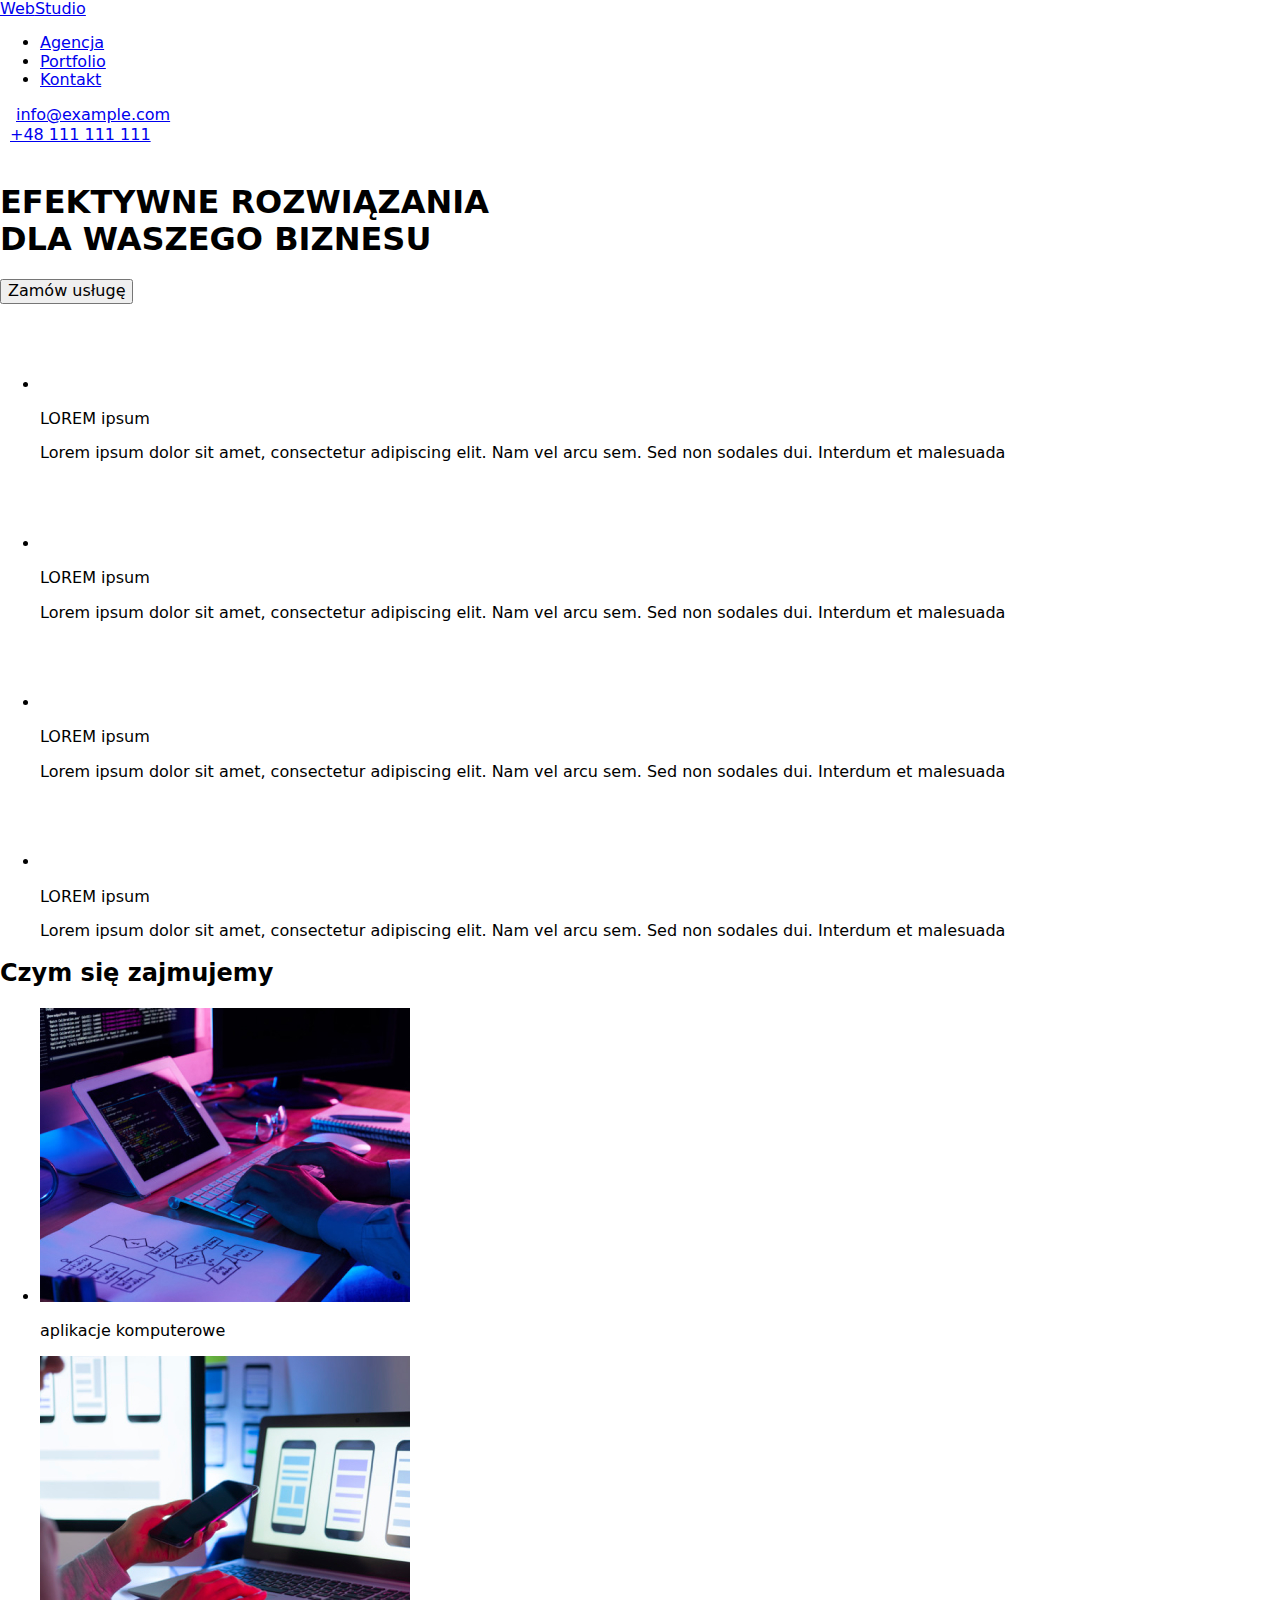
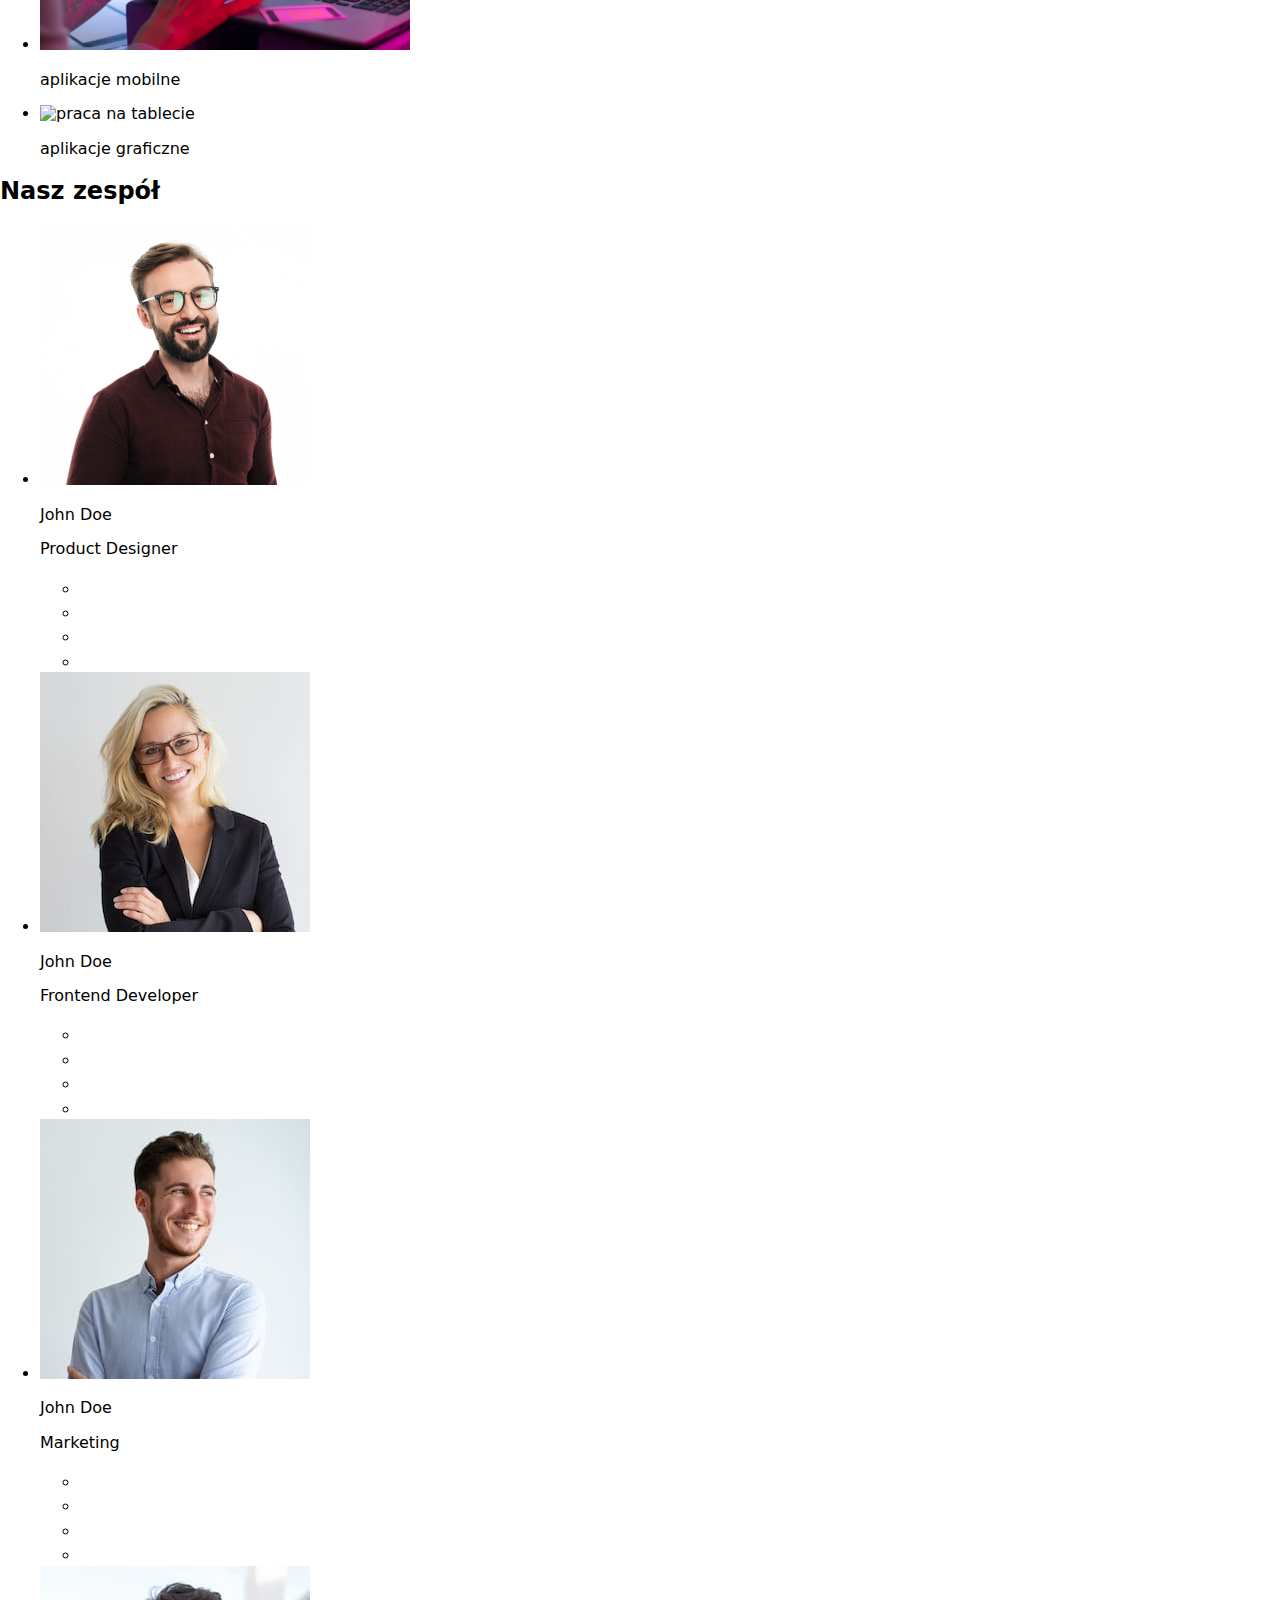
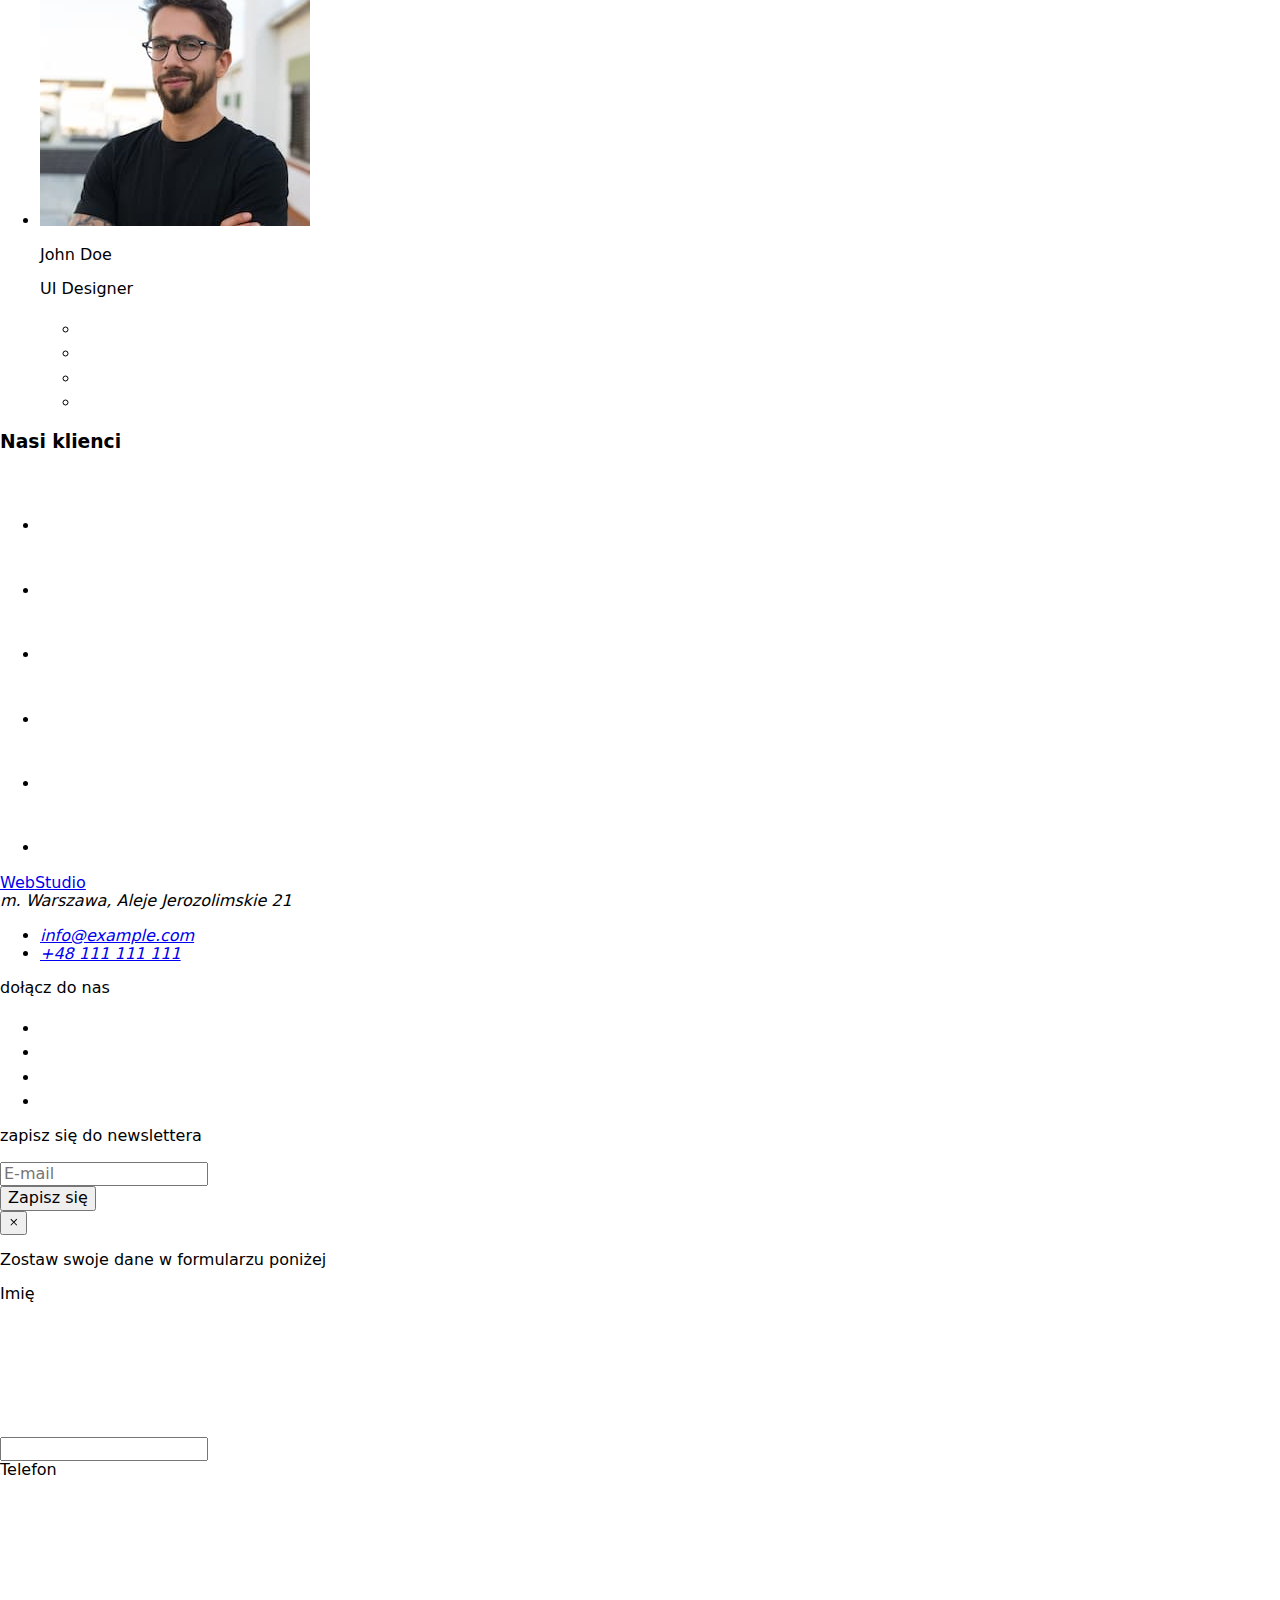
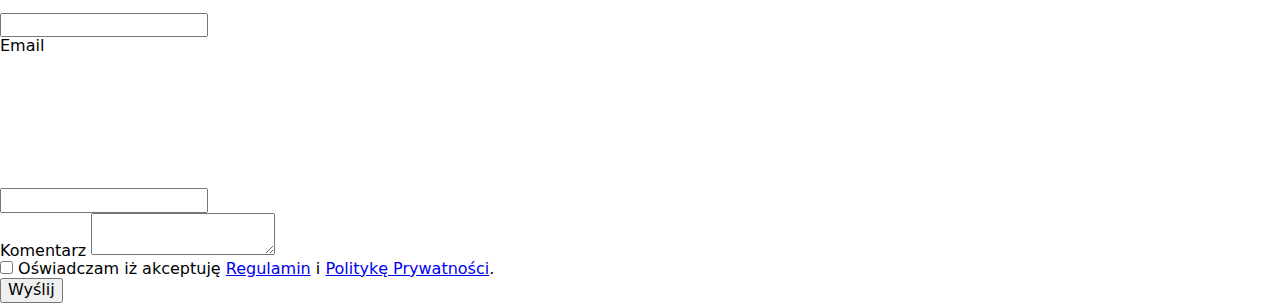
==== index.html @ b28f15b4 "Create index.html" ====
<!DOCTYPE html>
<html lang="en">
<head>
    <meta charset="UTF-8">
    <meta http-equiv="X-UA-Compatible" content="IE=edge">
    <meta name="viewport" content="width=device-width, initial-scale=1.0">
    <link
    rel="stylesheet"
    href="https://cdnjs.cloudflare.com/ajax/libs/modern-normalize/1.0.0/modern-normalize.min.css">
    <link rel="stylesheet" href="./css/main.min.css">
    <link rel="preconnect" href="https://fonts.gstatic.com">
    <link 
    href="https://fonts.googleapis.com/css2?family=Raleway:wght@700&family=Roboto:wght@400;500;700;900&display=swap" rel="stylesheet"
    />
    <title>Studio</title>
</head>
<body>
    <header class="header">
        <div class="container">
        <a class="logo" href="www.webstudio.com"><span>Web</span>Studio</a>
        <nav class="menu">
            <ul class="menu__list">
                <li class="menu__item">
                    <a class="menu__link" href="#">Agencja</a>
                    <div class="menu__item--line"></div>
                </li>
                <li class="menu__item">
                    <a href="portfolio.html" class="menu__link" >Portfolio</a>
                </li>
                <li class="menu__item--last">
                    <a class="menu__link" href="#">Kontakt</a>
                </li>
            </ul>
        </nav>
        <div class="contact">
            <div class="contact__item--mail">
                <a class="contact__link" href="mailto:info@example.com"><svg class="contact__img" width="16" height="12">
                    <use href="./images.other/icons.svg#icon-envelope"></use>
                </svg>info@example.com</a>
            </div>
            <div class="contact__item--mobile">
                <a class="contact__link" href="tel:+48111111111"><svg class="contact__img" width="10" height="16">
                    <use href="./images.other/icons.svg#icon-Vector"></use>
                </svg>+48 111 111 111</a>
            </div>
        </div>
        </div>
    </header>

<main>
    <section class="hero">
        <div class="container">
            <div>&nbsp;</div>
            <h1 class="hero__title">EFEKTYWNE ROZWIĄZANIA <br>
            DLA WASZEGO BIZNESU</h1>
            <button class="modal__btn" type="button" data-modal-open>Zamów usługę</button>
        </div>
    </section>
    <section class="about">
        <div class="container">
        <ul class="article__list">
            <li class="article__item">
                <p class="article__logo">
                <svg width="70px" height="70px" >
                    <use href="./images.other/icons.svg#icon-antenna"></use>
                    </svg>
                </p>
                <p class="article__title">LOREM ipsum<p>
                <p class="article__description">Lorem ipsum dolor sit amet, consectetur adipiscing elit. Nam vel arcu sem. Sed non sodales dui. Interdum et malesuada</p>
            <li class="article__item">
                <p class="article__logo">
                    <svg width="70px" height="70px" >
                        <use href="./images.other/icons.svg#icon-clock"></use>
                        </svg>
                    </p>
                    <p class="article__title">LOREM ipsum<p>
                    <p class="article__description">Lorem ipsum dolor sit amet, consectetur adipiscing elit. Nam vel arcu sem. Sed non sodales dui. Interdum et malesuada</p>
            <li class="article__item">
                <p class="article__logo">
                    <svg width="70px" height="70px" >
                        <use href="./images.other/icons.svg#icon-diagram"></use>
                        </svg>
                    </p>
                    <p class="article__title">LOREM ipsum<p>
                    <p class="article__description">Lorem ipsum dolor sit amet, consectetur adipiscing elit. Nam vel arcu sem. Sed non sodales dui. Interdum et malesuada</p>
            <li class="article__item--last">
                <p class="article__logo">
                    <svg width="70px" height="70px" >
                        <use href="./images.other/icons.svg#icon-astronaut"></use>
                        </svg>
                    </p>
                    <p class="article__title">LOREM ipsum<p>
                    <p class="article__description">Lorem ipsum dolor sit amet, consectetur adipiscing elit. Nam vel arcu sem. Sed non sodales dui. Interdum et malesuada</p>
        </ul>  
        </div>
    </section>
    <section class="about">
        <div class="container">
            <h2 class="about__title title">Czym się zajmujemy</h2>
            <ul>
                <li class="about__item">
                    <img src="images.WhatWeDo/img1.jpg" alt="pisanie na klawiaturze" width="370" height="294"/>
                    <p class="about__label">aplikacje komputerowe</p>
                </li>
                <li class="about__item">
                    <img src="images.WhatWeDo/img2.jpg" alt="praca na telefonie" width="370" height="294"/>
                    <p class="about__label">aplikacje mobilne</p>
                </li>
                <li class="about__item--last">
                    <img src="images.WhatWeDo/img3.jpg" alt="praca na tablecie" width="370" height="294"/>
                    <p class="about__label">aplikacje graficzne</p>
                </li>
            </ul>
        </div>
    </section>
    <section class="team">
        <div class="container">
        <h2 class="team__title title">Nasz zespół</h2>
        <ul>
            <li class="team__item">
                <img class="team__img" src="images.OurTeam/JohnDoe1.jpg" alt="JohnDoe1" width="270" height="260"/>
                <p class="team__name">John Doe</p>
                <p class="team__position">Product Designer</p>
                <ul class="social-link__list">
                    <li>
                        <a class="social-link__link" href="#">
                        <svg class="social-link__img" width="20px" height="20px">
                        <use href="images.other/icons.svg#icon-instagram"/>
                        </svg>
                        </a>
                    </li>
                    <li>
                        <a class="social-link__link" href="#">
                        <svg class="social-link__img" width="20px" height="20px">
                        <use href="images.other/icons.svg#icon-twitter"/>
                        </svg>
                        </a>
                    </li>
                    <li>
                        <a class="social-link__link" href="#">
                        <svg class="social-link__img" width="20px" height="20px">
                        <use href="images.other/icons.svg#icon-facebook"/>
                        </svg>
                        </a>
                    </li>
                    <li>
                        <a class="social-link__link" href="#">
                        <svg class="social-link__img" width="20px" height="20px">
                        <use href="images.other/icons.svg#icon-linkedin"/>
                        </svg>
                        </a>
                    </li>
                </ul>
            </li>
            <li class="team__item">
                <img class="team__img" src="images.OurTeam/JohnDoe2.jpg" alt="JohnDoe2" width="270" height="260"/>
                <p class="team__name">John Doe</p>
                <p class="team__position">Frontend Developer</p>
                <ul class="social-link__list">
                    <li>
                        <a class="social-link__link" href="#">
                        <svg class="social-link__img" width="20px" height="20px">
                        <use href="images.other/icons.svg#icon-instagram"/>
                        </svg>
                        </a>
                    </li>
                    <li>
                        <a class="social-link__link" href="#">
                        <svg class="social-link__img" width="20px" height="20px">
                        <use href="images.other/icons.svg#icon-twitter"/>
                        </svg>
                        </a>
                    </li>
                    <li>
                        <a class="social-link__link" href="#">
                        <svg class="social-link__img" width="20px" height="20px">
                        <use href="images.other/icons.svg#icon-facebook"/>
                        </svg>
                        </a>
                    </li>
                    <li>
                        <a class="social-link__link" href="#">
                        <svg class="social-link__img" width="20px" height="20px">
                        <use href="images.other/icons.svg#icon-linkedin"/>
                        </svg>
                        </a>
                    </li>
                    </ul>
            </li>
            <li class="team__item">
                <img class="team__img" src="images.OurTeam/JohnDoe3.jpg" alt="JohnDoe3" width="270" height="260"/>
                <p class="team__name">John Doe</p>
                <p class="team__position">Marketing</p>
                <ul class="social-link__list">
                    <li>
                        <a class="social-link__link" href="#">
                        <svg class="social-link__img" width="20px" height="20px">
                        <use href="images.other/icons.svg#icon-instagram"/>
                        </svg>
                        </a>
                    </li>
                    <li>
                        <a class="social-link__link" href="#">
                        <svg class="social-link__img" width="20px" height="20px">
                        <use href="images.other/icons.svg#icon-twitter"/>
                        </svg>
                        </a>
                    </li>
                    <li>
                        <a class="social-link__link" href="#">
                            <svg class="social-link__img" width="20px" height="20px">
                            <use href="images.other/icons.svg#icon-facebook"/>
                            </svg>
                            </a>
                    </li>
                    <li>
                        <a class="social-link__link" href="#">
                            <svg class="social-link__img" width="20px" height="20px">
                            <use href="images.other/icons.svg#icon-linkedin"/>
                            </svg>
                            </a>
                    </li>
                </ul>
            </li>
            <li class="team__item--last">
                <img class="team__img" src="images.OurTeam/JohnDoe4.jpg" alt="JohnDoe4" width="270" height="260"/>
                    <p class="team__name">John Doe</p>
                    <p class="team__position">UI Designer</p>
                    <ul class="social-link__list">
                        <li>
                            <a class="social-link__link" href="#">
                                <svg class="social-link__img" width="20px" height="20px">
                                <use href="images.other/icons.svg#icon-instagram"/>
                                </svg>
                                </a>
                        </li>
                        <li>
                            <a class="social-link__link" href="#">
                            <svg class="social-link__img width="20px" height="20px">
                            <use href="images.other/icons.svg#icon-twitter"/>
                            </svg>
                            </a>
                        </li>
                        <li>
                            <a class="social-link__link" href="#">
                                <svg class="social-link__img" width="20px" height="20px">
                                <use href="images.other/icons.svg#icon-facebook"/>
                                </svg>
                                </a>
                        </li>
                        <li>
                            <a class="social-link__link" href="#">
                                <svg class="social-link__img" width="20px" height="20px">
                                <use href="images.other/icons.svg#icon-linkedin"/>
                                </svg>
                                </a>
                        </li>
                    </ul>
            </li>
        </ul>  
        </div>       
    </section>
    <section>
        <div class="container">
            <h3 class="customer title">Nasi klienci</h3>
                <ul class="customer__list">
                    <li class="customer__item">
                        <a href="#">
                            <svg class="customer__logo" width="106px" height="60.04px" >
                            <use href="./images.other/icons.svg#icon-Logo5"></use>
                            </svg>
                        </a>
                    </li>
                    <li class="customer__item">
                        <a href="#">
                            <svg class="customer__logo" width="106px" height="60.04px" >
                            <use href="./images.other/icons.svg#icon-Logo4"></use>
                            </svg>
                        </a>
                    </li>
                    <li class="customer__item">
                        <a href="#">
                            <svg class="customer__logo" width="106px" height="60.04px" >
                            <use href="./images.other/icons.svg#icon-Logo3"></use>
                            </svg>
                        </a>
                    </li>
                    <li class="customer__item">
                        <a href="#">
                            <svg class="custome__logo" width="106px" height="60.04px" >
                            <use href="./images.other/icons.svg#icon-Logo2"></use>
                            </svg>
                        </a>
                    </li>
                    <li class="customer__item">
                        <a href="#">
                            <svg class="customer__logo" width="106px" height="60.04px" >
                            <use href="./images.other/icons.svg#icon-Logo1"></use>
                            </svg>
                        </a>
                    </li>
                    <li class="customer__item">
                        <a href="#">
                            <svg class="customer__logo" width="106px" height="60.04px" >
                            <use href="./images.other/icons.svg#icon-Logo"></use>
                            </svg>
                        </a>
                    </li>
            </ul>   
        </div>
    </section>
</main>

<footer class="footer">
    <div class="container">
    <div>
    <a class="logo logo--white" href="www.webstudio.com"><span>Web</span>Studio</a>
    <address class="address">
        m. Warszawa, Aleje Jerozolimskie 21<br>
        <ul class="info">
            <li>
                <a class="contact__link" href="mailto:info@example.com">info@example.com</a>
            </li>
            <li>
                <a class="contact__link" href="tel:+48111111111">+48 111 111 111</a><br>
            </li>
        </ul>     
    </address>
    </div>
    <div class="join-us">
        <p class="join-us__title">dołącz do nas</p>
        <ul class="social-link__list--footer">
            <li>
                <a class="social-link__link--footer" href="#">
                    <svg width="20px" height="20px">
                    <use href="images.other/icons.svg#icon-instagram"/>
                    </svg>
                    </a>
            </li>
            <li>
                <a class="social-link__link--footer" href="#">
                    <svg  width="20px" height="20px">
                    <use href="images.other/icons.svg#icon-twitter"/>
                    </svg>
                    </a>
            </li>
            <li>
                <a class="social-link__link--footer" href="#">
                    <svg width="20px" height="20px">
                    <use href="images.other/icons.svg#icon-facebook"/>
                    </svg>
                    </a>
            </li>
            <li>
                <a class="social-link__link--footer" href="#">
                    <svg width="20px" height="20px">
                    <use href="images.other/icons.svg#icon-linkedin"/>
                    </svg>
                    </a>
            </li>
        </ul>
    </div>
    <div class="newsletter">
        <p class="newsletter__title">zapisz się do newslettera</p>
        <input type="newsletter" name="newsletter" class="newsletter__input" placeholder="E-mail">
    </div>
    <div class="sign">
        <button class="modal__btn" type="submit">Zapisz się</button>
    </div>
    </div>
   
</footer>
<div class="backdrop is-hidden" data-modal>
    <div class="modal">
        <button type="button" class="modal__close-btn" data-modal-close>
        <svg width="11px" height="11px">
            <use href="images.other/symbol-defs.svg#icon-ex"></use>
        </svg>
        </button>
        <form method="post" class="modal__form">
            <p class="modal__title">Zostaw swoje dane w formularzu poniżej
            </p>
            <label for="name" class="modal__label">Imię</label>
            <div class="modal__icon--wrapper">
                <input type="text" name="name" class="modal__input">
                <svg class="modal__icon">
                    <use href="images.other/formularze.svg#icon-person-black-18dp-1"></use>
                </svg>
            </div>
            <label for="telefon" class="modal__label">Telefon</label>
            <div class="modal__icon--wrapper">
                <input type="tel" name="telefon" class="modal__input">
                <svg class="modal__icon">
                    <use href="images.other/formularze.svg#icon-phone-black-18dp-1"></use>
                </svg>
            </div>
            <label for="email" class="modal__label">Email</label>
            <div class="modal__icon--wrapper">
                <input type="mail" name="email" class="modal__input">  
                <svg class="modal__icon">
                    <use href="images.other/formularze.svg#icon-email-black-18dp-1"></use>
                </svg>
            </div>                     
            <label for="komentarz" class="modal__label">Komentarz</label>           
            <textarea id="content" name="komentarz" class="modal__textarea" placeholder="Wprowadź tekst">
            </textarea>
            <div class="modal__checkbox--wrapper">
                <div class="modal__disclaimer--wrapper">
                    <input type="checkbox" class="modal__checkbox visually-hidden" id="checkbox" name="policy">
                    <label for="checkbox" class="policy-label">Oświadczam iż akceptuję <a href="#" class="modal-policy-link">Regulamin</a> i <a href="#" class="modal-policy-link">Politykę Prywatności</a>.</label>
                </div>
                <button class="modal__btn" type="submit">Wyślij</button>
            </div>
            
        </form>
    </div>
</div>
<script src="js/modal.js"></script>
</body>
</html>
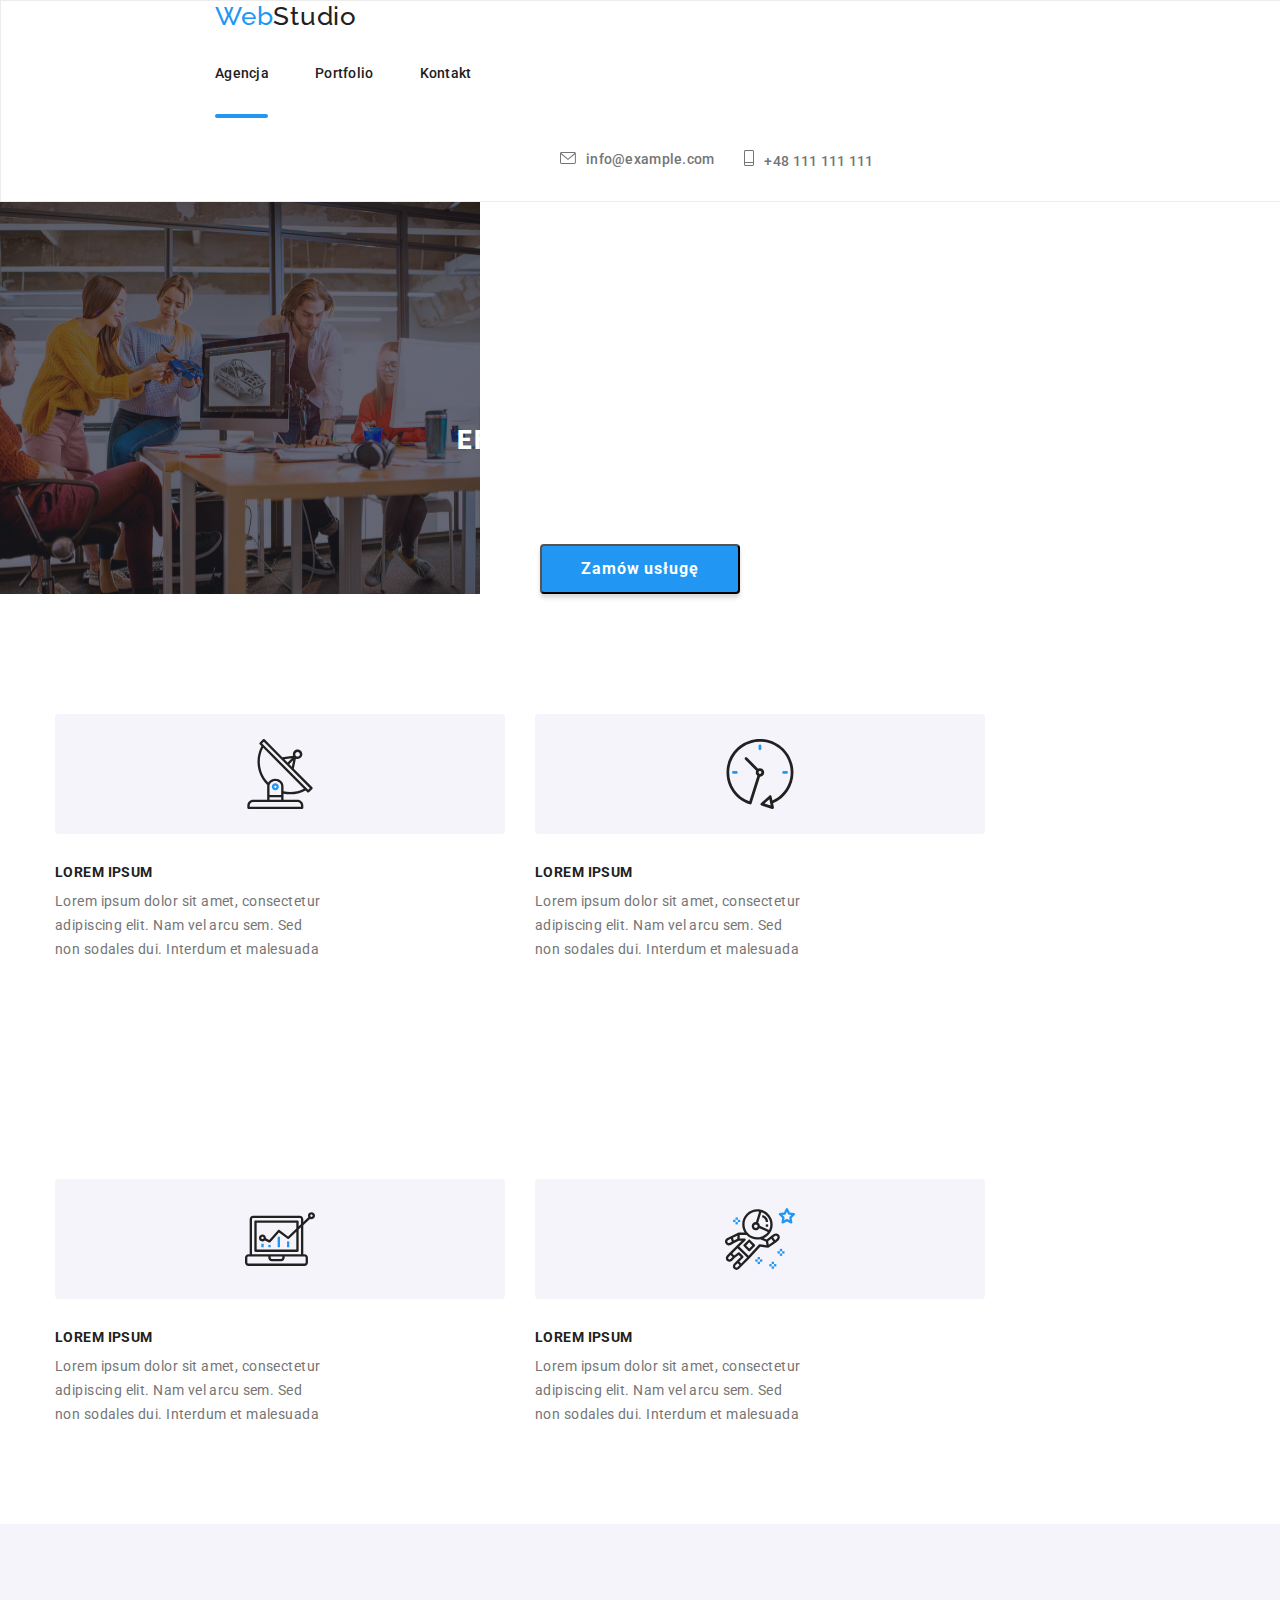
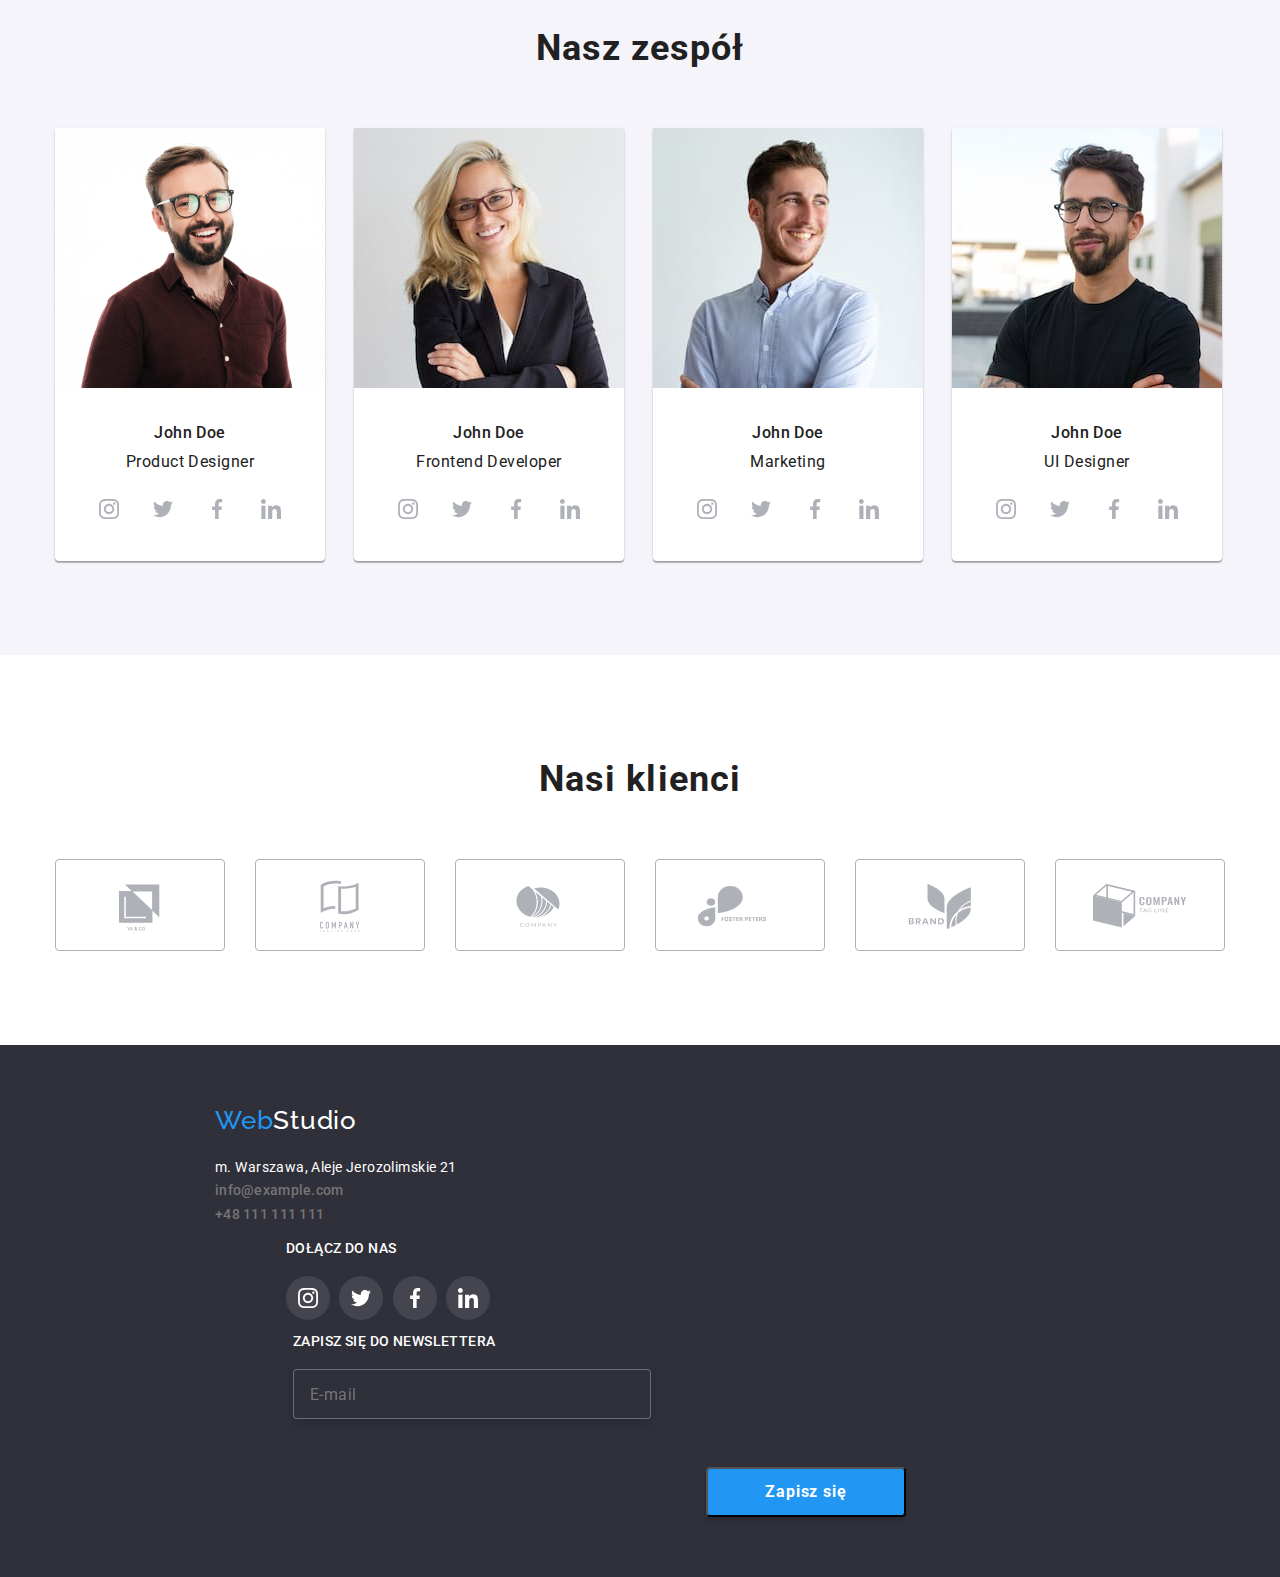
==== commit 02d2999b: "Update index.html" ====
--- a/index.html
+++ b/index.html
@@ -94,7 +94,7 @@
         </ul>  
         </div>
     </section>
-    <section class="about">
+    <!-- <section class="about">
         <div class="container">
             <h2 class="about__title title">Czym się zajmujemy</h2>
             <ul>
@@ -112,7 +112,7 @@
                 </li>
             </ul>
         </div>
-    </section>
+    </section> -->
     <section class="team">
         <div class="container">
         <h2 class="team__title title">Nasz zespół</h2>
--- a/css/main.min.css
+++ b/css/main.min.css
@@ -0,0 +1,2 @@
+.visually-hidden{position:absolute !important;clip:rect(1px, 1px, 1px, 1px);clip:rect(1px, 1px, 1px, 1px);padding:0 !important;border:0 !important;height:1px !important;width:1px !important;overflow:hidden}:root{--main-font: 'Roboto', sans-serif;--secondary-font: 'Raleway', sans-serif;--main-color: #2196F3;--secondary-color: #212121}body{font-family:var(--main-font)}a{text-decoration:none}h1,h2,h3,h4,h5,h6{margin:0;padding:0}ul,ol{margin:0;padding:0;list-style:none}p{margin:0;padding:0}.container{max-width:100%;padding:0 10px}@media screen and (min-width: 480px){.container{max-width:480px;padding:0 15px;margin:0 auto}}@media screen and (min-width: 768px){.container{max-width:768px;padding:0 15px}}@media screen and (min-width: 1200px){.container{max-width:1200px;padding:0 15px}}.logo{font-family:var(--secondary-font);font-weight:500;font-size:26px;line-height:1.192;letter-spacing:0.03em;color:var(--secondary-color);margin-right:93px;padding-top:24px;padding-bottom:25px}.logo>span{color:var(--main-color)}.logo.logo--white{color:white}.modal__btn{width:200px;height:50px;font-weight:700;font-size:16px;line-height:1.875;text-align:center;letter-spacing:0.06em;background-color:var(--main-color);color:#FFFFFF;cursor:pointer;box-shadow:0px 4px 4px rgba(0,0,0,0.15);border-radius:4px;margin:0 auto;display:block}.modal__btn--portfolio{font-weight:500;font-size:16px;line-height:1.625;text-align:center;letter-spacing:0.03em;cursor:pointer;color:var(--secondary-color);background:#F5F4FA;border-radius:4px;border:none;padding:6px 22px 6px 22px;transition:all 250ms linear;transition-timing-function:cubic-bezier(0.4, 0, 0.2, 1)}.modal__btn--portfolio:hover,.modal__btn--portfolio:focus{color:#FFFFFF;background-color:var(--main-color);box-shadow:0px 3px 1px rgba(0,0,0,0.1),0px 1px 2px rgba(0,0,0,0.08),0px 2px 2px rgba(0,0,0,0.12)}.social-link__list{display:flex;align-items:center;justify-content:space-between;padding-left:32px;padding-right:32px;padding-bottom:30px}.social-link__link{display:flex;width:44px;height:44px;border-radius:50%;background:white;align-items:center;justify-content:center;margin-top:16px;transition:all 250ms linear;transition-timing-function:cubic-bezier(0.4, 0, 0.2, 1)}.social-link__link:hover,.social-link__link:focus{background:var(--main-color)}.social-link__img{display:flex;fill:#AFB1B8;transition:all 250ms linear;transition-timing-function:cubic-bezier(0.4, 0, 0.2, 1)}.social-link__img:hover,.social-link__img:focus{fill:white}.social-link__link--footer{display:flex;width:44px;height:44px;border-radius:50%;background:rgba(255,255,255,0.1);align-items:center;justify-content:center;margin-top:20px;fill:white;transition:all 250ms linear;transition-timing-function:cubic-bezier(0.4, 0, 0.2, 1)}.social-link__link--footer:hover,.social-link__link--footer:focus{background:var(--main-color)}.social-link__list--footer{display:flex;align-items:center;justify-content:space-between}.backdrop{position:fixed;left:0;top:0;width:100%;height:100%;display:flex;justify-content:center;background:rgba(0,0,0,0.2);transition:1500ms linear}.modal{position:absolute;left:50%;top:50%;transform:translate(-50%, -50%);width:528px;min-height:581px;background-color:#FFFFFF;box-shadow:0px 1px 3px rgba(0,0,0,0.12),0px 1px 1px rgba(0,0,0,0.14),0px 2px 1px rgba(0,0,0,0.2);border-radius:4px;padding:40px}.modal__close-btn{position:absolute;top:8px;right:8px;width:30px;height:30px;background:#FFFFFF;border:1px solid rgba(0,0,0,0.1);border-radius:50%;cursor:pointer;box-sizing:border-box}.is-hidden{opacity:0;visibility:hidden;pointer-events:none;transition:1000ms linear}.modal__title{font-weight:500;font-size:20px;line-height:1.15;text-align:center;letter-spacing:0.03em;color:#212121;margin:0 auto;margin-bottom:12px}.modal__label{font-weight:400;font-size:12px;line-height:1.16;letter-spacing:0.01em;color:#757575;margin-bottom:4px;margin-top:15px}.modal__input,.modal__textarea{border:1px solid rgba(33,33,33,0.2);box-sizing:border-box;border-radius:4px;width:448px}.modal__input{margin-bottom:10px;height:40px;padding-left:42px;position:absolute}.modal__input:focus{outline:none;border:1px solid #2196F3}.modal__textarea{margin-bottom:20px;height:120px;padding-left:16px;padding-top:12px;font-weight:400;font-size:12px;line-height:14px;letter-spacing:0.01em;color:rgba(117,117,117,0.5)}.modal__textarea:focus{border:1px solid #2196F3;outline:none}.policy-label{font-weight:400;font-size:14px;line-height:1.71;letter-spacing:0.03em;color:#757575}.policy-label::before{display:inline-block;content:"";width:16px;height:16px;border:1px solid black;border-radius:2px;margin-right:7px}.modal__form{display:flex;justify-content:center;align-items:flex-start;flex-direction:column}.modal__checkbox--wrapper{display:flex;justify-content:center;text-align:center;flex-direction:column;margin:0 auto}.modal__disclaimer--wrapper{display:flex;justify-content:center;text-align:center;margin-bottom:30px}.modal__checkbox{margin-right:8px}.modal__icon--wrapper{position:relative}.modal__icon{position:relative;width:18px;height:18px;margin-top:11px;margin-left:12px}.modal__input:focus+.modal__icon{fill:var(--main-color)}.modal__checkbox:checked+.policy-label::before{background-color:var(--main-color);border:3px solid var(--main-color);background-image:url(../images.other/tick.svg)}.newsletter__title{font-weight:500;font-size:14px;line-height:16px;letter-spacing:0.03em;text-transform:uppercase;color:#FFFFFF;margin-bottom:20px;margin-top:12px}.newsletter__input{width:358px;height:50px;border:1px solid rgba(255,255,255,0.3);filter:drop-shadow(0px 4px 4px rgba(0,0,0,0.15));border-radius:4px;background:#2F303A;padding-left:16px;font-weight:normal;font-size:16px;display:flex;align-items:center;letter-spacing:0.03em;color:rgba(255,255,255,0.6)}.newsletter__input:focus{border-color:var(--main-color)}.newsletter{margin-left:78px}.title{font-weight:700;font-size:36px;line-height:1.667;text-align:center;letter-spacing:0.03em;padding-bottom:50px;color:var(--secondary-color)}.about__item{display:inline-block;margin-bottom:94px;position:relative;margin-right:25px}.about__item>.about__label{position:absolute;width:370px;bottom:0;margin:0;padding:27px 90px;font-weight:500;font-size:14px;line-height:16px;text-align:center;letter-spacing:0.03em;text-transform:uppercase;color:#FFFFFF;background:rgba(47,48,58,0.8)}.about__item--last{display:inline-block;margin-bottom:94px;position:relative}.about__item--last>.about__label{position:absolute;width:370px;bottom:0;margin:0;padding:27px 90px;font-weight:500;font-size:14px;line-height:16px;text-align:center;letter-spacing:0.03em;text-transform:uppercase;color:#FFFFFF;background:rgba(47,48,58,0.8)}.customer{padding-top:94px}.customer__logo{transition:fill 250ms linear;transition-timing-function:cubic-bezier(0.4, 0, 0.2, 1)}.customer__list{display:flex;justify-content:space-between}.customer__item{display:inline-block;margin-bottom:94px;position:relative;width:170px;height:92px;border:1px solid #AFB1B8;box-sizing:border-box;border-radius:4px;text-align:center;padding-top:17.71px;fill:#AFB1B8}.customer__item:hover,.customer__item:focus{fill:var(--main-color);border:1px solid #2196F3}.footer{width:1600px;background-color:#2F303A;padding-top:60px;padding-bottom:60px}.address{font-style:normal;font-size:14px;line-height:1.714;letter-spacing:0.03em;margin-top:20px;color:#FFffff}.join-us{width:206px;border:1px solid #2F303A;margin-left:70px;margin-top:12px}.join-us__title{font-weight:500;font-size:14px;line-height:1.142;letter-spacing:0.03em;text-transform:uppercase;color:#FFFFFF}.sign{margin-top:48px;margin-left:12px}.header{width:1600px;align-items:center;background:#FFFFFF;border:1px solid #ECECEC}.menu__list{display:flex}.menu__item{padding-top:32px;margin-right:46px}.menu__item--last{padding-top:32px}.menu__link{font-weight:500;font-size:14px;line-height:1.143;letter-spacing:0.02em;transition:color 250ms linear;transition-timing-function:cubic-bezier(0.4, 0, 0.2, 1);color:var(--secondary-color)}.menu__link:hover,.menu__link:focus{color:var(--main-color)}.menu__item--line::after{content:"";display:flex;height:4px;width:53px;background:#2196F3;border-radius:2px;margin-top:32px}.contact{display:flex}.contact__item--mail{margin-left:345px;margin-right:30px;padding-top:32px;padding-bottom:32px}.contact__item--mobile{padding-top:32px}.contact__link{font-weight:500;font-size:14px;line-height:1.143;letter-spacing:0.02em;color:#757575;transition:color 250ms linear;transition-timing-function:cubic-bezier(0.4, 0, 0.2, 1)}a:hover{color:#2196F3}.contact__img{fill:#757575;margin-right:10px}.contact__img:focus,.contact__img:hover{color:var(--main-color);fill:var(--main-color)}.hero{background-image:linear-gradient(rgba(47,48,58,0.4), rgba(47,48,58,0.4)),url("../images.other/bgd-mobile.jpg");background-repeat:no-repeat;background-size:480px 400px}.hero__title{font-weight:900;font-size:26px;line-height:1.615;text-align:center;letter-spacing:0.06em;text-transform:uppercase;margin:200px auto 40px;color:#FFFfff}.team{padding-top:94px;padding-bottom:94px;background-color:#F5F4FA}.team__item{display:inline-block;background:#FFFFFF;box-shadow:0px 1px 3px rgba(0,0,0,0.12),0px 1px 1px rgba(0,0,0,0.14),0px 2px 1px rgba(0,0,0,0.2);border-radius:0px 0px 4px 4px;margin-right:25px}.team__item--last{display:inline-block;background:#FFFFFF;box-shadow:0px 1px 3px rgba(0,0,0,0.12),0px 1px 1px rgba(0,0,0,0.14),0px 2px 1px rgba(0,0,0,0.2);border-radius:0px 0px 4px 4px;margin-right:0}.team__img{margin-bottom:30px;transition:color 250ms linear;margin:none;padding:none}.team__name{margin-bottom:10px;font-weight:500;font-size:16px;line-height:1.188;letter-spacing:0.03em;text-align:center;color:var(--secondary-color)}.team__position{font-weight:400;color:#757575;font-size:16px;line-height:1.188;letter-spacing:0.03em;text-align:center;color:var(--secondary-color)}.article__item{display:inline-block;margin-top:120px;margin-right:30px;margin-bottom:94px}.article__item--last{display:inline-block;margin-top:120px;margin-bottom:94px}.article__title{font-weight:700;font-size:14px;line-height:1.143;letter-spacing:0.03em;text-transform:uppercase;margin-bottom:10px;color:var(--secondary-color)}.article__description{font-size:14px;line-height:1.714;letter-spacing:0.03em;width:270px;height:75px;color:#757575}.article__logo{width:450px;height:120px;background:#F5F4FA;border-radius:4px;margin-bottom:30px;text-align:center;padding:25px}.buttons{display:flex;justify-content:center}.buttons__item{display:inline-block;margin-top:94px;margin-bottom:56px;margin-right:8px;transition:color 250ms linear;transition-timing-function:cubic-bezier(0.4, 0, 0.2, 1)}.blocks{margin-bottom:94px}.blocks__item{display:inline-block;background:#FFFFFF;border:1px solid #EEEEEE;box-sizing:border-box;margin-bottom:30px}.blocks__item:hover,.blocks__item:focus{box-shadow:0px 1px 1px rgba(0,0,0,0.12),0px 4px 4px rgba(0,0,0,0.06),1px 4px 6px rgba(0,0,0,0.16)}.blocks__item:nth-child(3n+1){margin-right:30px}.blocks__item:nth-child(3n+2){margin-right:30px}.blocks__title{font-weight:700;font-size:18px;line-height:2;letter-spacing:0.06em;margin-left:24px;margin-top:20px;margin-bottom:4px;color:var(--secondary-color)}.blocks__category{font-size:16px;line-height:30px;letter-spacing:0.03em;margin-bottom:20px;margin-left:24px;color:#757575}.box{position:relative;overflow:hidden}.box:hover .overlay{transform:translatex(0)}.overlay{position:absolute;top:0;left:0;width:100%;height:100%;background-color:rgba(33,150,243,0.9);transform:translatey(100%);transition:transform 250ms ease}.overlay>p{font-weight:normal;font-size:18px;line-height:1.55;letter-spacing:0.03em;color:#FFFFFF;padding:24px;margin-top:20px;margin-right:20px}.menu__item--line_portfolio::after{content:"";display:flex;height:4px;width:58px;background:#2196F3;border-radius:2px;margin-top:32px}
+/*# sourceMappingURL=main.min.css.map */